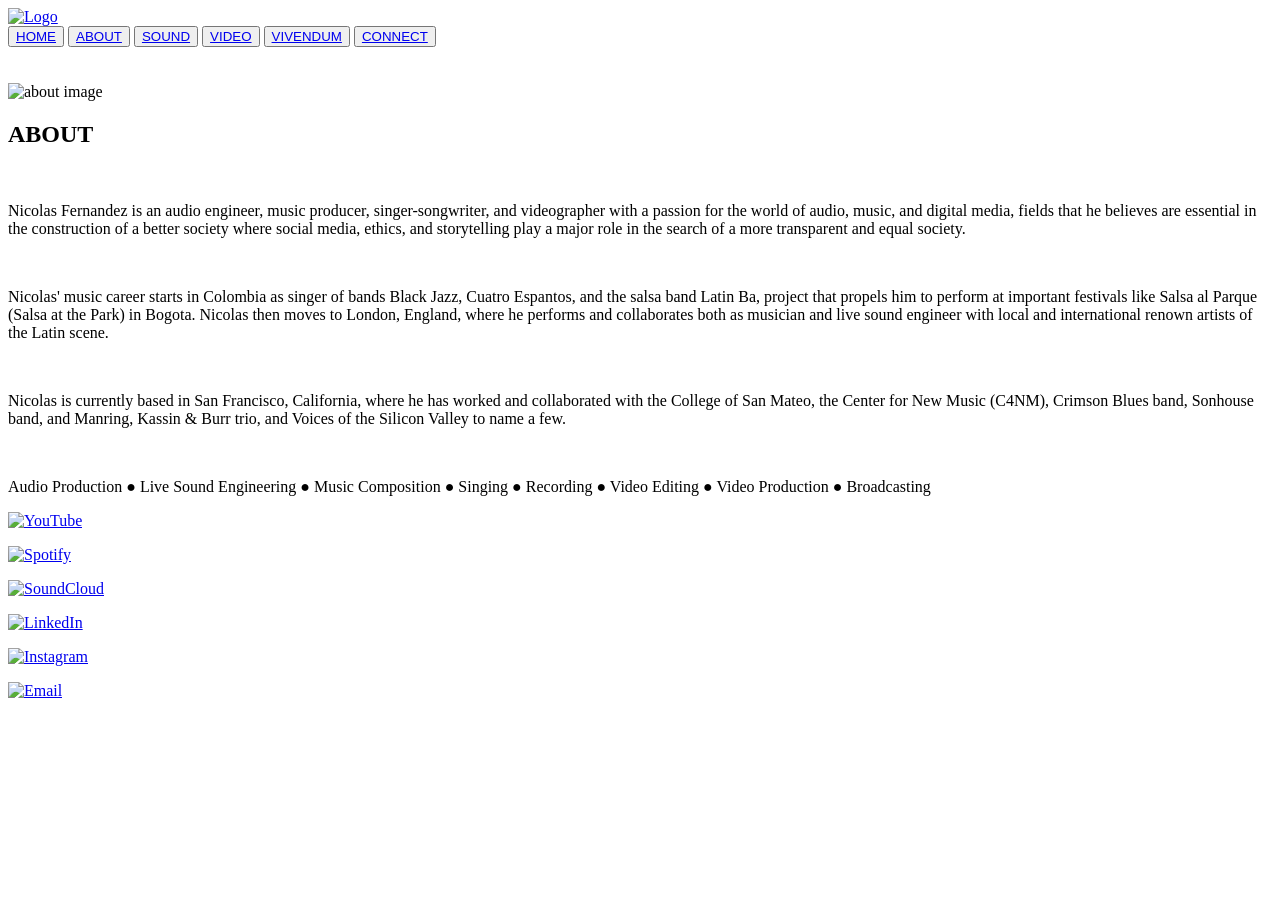
==== about.html @ ca53c17a "Add files via upload" ====
<!DOCTYPE html>
<html lang="en">
<head>
    <meta charset="UTF-8">
    <meta name="viewport" content="width=device-width, initial-scale=1.0">
	
	<link rel="stylesheet" href="https://fonts.googleapis.com/css?family=Audiowide">
<title>About</title>

 

<link href="css/Style_About.css" rel="stylesheet" type="text/css">
</head>
<body>
	
	
    <div class="header">
        <a href="index.html">
		<img src="images/LOGO & NAME.png" alt="Logo" class="logo"></a>
     <div class="nav">
		 
          <button class="nav-button"><a href="index.html">HOME</a></button>
		 
            <button class="nav-button"><a href="about.html">ABOUT</a></button>
		 
            <button class="nav-button"><a href="sound.html">SOUND</a></button>
		 
            <button class="nav-button"><a href="video.html">VIDEO</a></button>
		 
            <button class="nav-button"><a href="vivendum.html">VIVENDUM</a></button>
															  
			<button class="nav-button">
		   <a href="connectpage.html">CONNECT</a></button>
        </div>
    </div>
<br><br>
    <div class="main-content">
        <img src="images/ABOUT IMAGE (2x).png" alt="about image" class="about-image">
		
        <h2>ABOUT</h2>
      <br>
		
		<div class="bio">
         <p>Nicolas Fernandez is an audio engineer, music producer, singer-songwriter, and videographer with a passion for the world of audio, music, and digital media, fields that he believes are essential in the construction of a better society where social media, ethics, and storytelling play a major role in the search of a more transparent and equal society.</p><br>
		
            
         <p>Nicolas' music career starts in Colombia as singer of bands Black Jazz, Cuatro Espantos, and the salsa band Latin Ba, project that propels him to perform at important festivals like Salsa al Parque (Salsa at the Park) in Bogota. Nicolas then moves to London, England, where he performs and collaborates both as musician and live sound engineer with local and international renown artists of the Latin scene.</p><br>
		
            
         <p>Nicolas is currently based in San Francisco, California, where he has worked and collaborated with the College of San Mateo, the Center for New Music (C4NM), Crimson Blues band, Sonhouse band, and Manring, Kassin & Burr trio, and Voices of the Silicon Valley to name a few.</p>
			</div>

		<br>

       

       <div class="skills-list">
			
        <p>Audio Production &#9679; Live Sound Engineering &#9679; Music Composition &#9679; Singing &#9679; Recording &#9679; Video Editing &#9679; Video Production &#9679; Broadcasting</p>
	</div>
		   
</div>

    <div class="footer">
        <div class="social-icons">
			
			<p><a href="https://www.youtube.com/@DNF.2" target="_blank">
            <img src="images/YOUTUBE LINK.svg" alt="YouTube" class="social-icon"></a></p>
				
			<p><a href="https://open.spotify.com/track/2aGmxC7GFOcMD2SRf6seWv?si=a2409d6b44fd47b2&nd=1&dlsi=6667aa44de744e7b" target="_blank">	
            <img src="images/SPOTIFY LINK.svg" alt="Spotify" class="social-icon"></a></p>
			
			<p><a href="https://soundcloud.com/ikito8212?utm_source=clipboard&utm_medium=text&utm_campaign=social_sharing" target="_blank">
            <img src="images/SOUNDCLOUD LINK.svg" alt="SoundCloud" class="social-icon"></a></p>
			
			<p><a href="https://www.linkedin.com/in/nicolas-fernandez-5905a7116/" target="_blank">
            <img src="images/LINKEDIN LINK.svg" alt="LinkedIn" class="social-icon"></a></p>
			
			<p><a href="https://www.instagram.com/vivendum_/" target="_blank">
            <img src="images/INSTAGRAM LINK.svg" alt="Instagram" class="social-icon"></a></p>
			
			<p><a href="connectpage.html">
            <img src="images/Mail.svg" alt="Email" class="social-icon"></a></p>
        </div>
    </div>
</body>
</html>
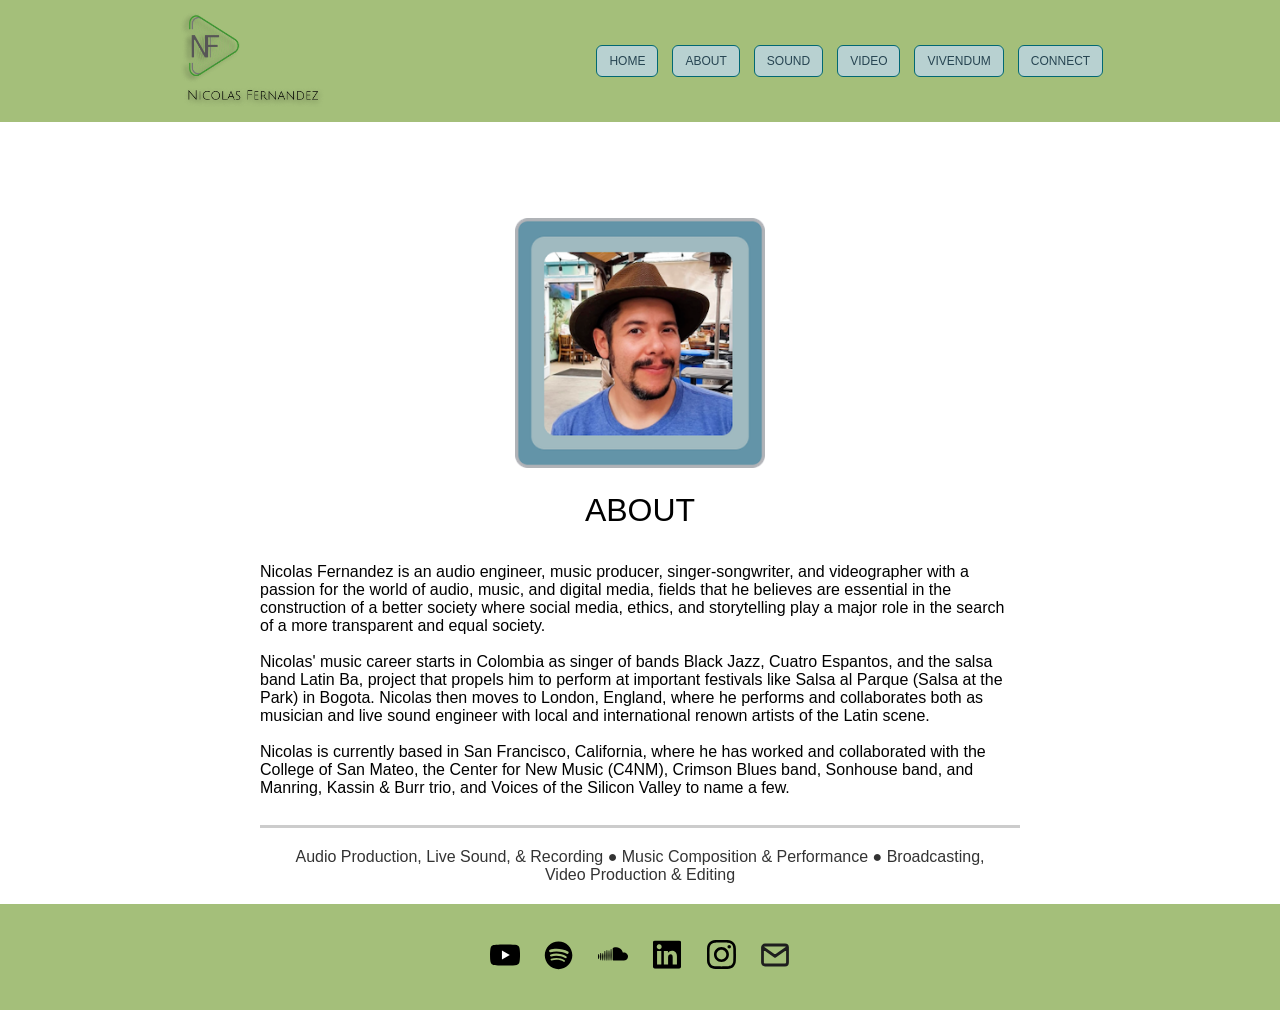
==== commit c92f062b: "Add files via upload" ====
--- a/about.html
+++ b/about.html
@@ -56,7 +56,7 @@
 
        <div class="skills-list">
 			
-        <p>Audio Production &#9679; Live Sound Engineering &#9679; Music Composition &#9679; Singing &#9679; Recording &#9679; Video Editing &#9679; Video Production &#9679; Broadcasting</p>
+        <p>Audio Production, Live Sound, & Recording &#9679; Music Composition & Performance &#9679; Broadcasting, Video Production & Editing </p>
 	</div>
 		   
 </div>
--- a/css/Style_About.css
+++ b/css/Style_About.css
@@ -0,0 +1,224 @@
+/* Reset default styles */
+* {
+    margin: 0;
+    padding: 0;
+    box-sizing: border-box;
+}
+
+/* Main styles */
+body {
+    font-family: Arial, sans-serif;
+    background-color: #ffffff;
+}
+
+/* Header styles */
+.header {
+    width: 100%;
+	background-color: #A4BF7A;
+    padding: 10px 40px;
+    display: flex;
+	flex-wrap: wrap;
+    justify-content:space-around;
+    align-items: center;
+}
+
+.logo {
+    width: 150px;
+	max-width: 40vw;
+}
+
+
+.nav {
+    display: flex;
+    flex-wrap: wrap;
+    gap: 10px;
+}
+
+.nav-button {
+     background-color: #b8d1d1;
+    padding: 8px 12px;
+	margin: 2px;
+    border-radius: 6px;
+	 border: 1px #026873 solid;
+    color: black;
+    cursor: pointer;
+    font-size: 12px;
+    text-transform: uppercase;
+    transition: background-color 0.3s ease, transform 0.2s;
+	 text-decoration: none;
+    display: inline-block;
+}
+
+
+.nav-button:hover {
+    background-color: #9ab8b8;
+  transform: scale(1.05); 
+}
+
+
+.nav a{
+	text-decoration: none;
+	color:#274552;
+}
+
+/* Main content styles */
+.main-content {
+    max-width: 800px;
+    margin: 0 auto;
+    padding: 40px 20px;
+    text-align: center;
+}
+
+.bio {
+	text-align: left;
+	max-width: 900px;
+	margin: auto;
+	
+	
+}
+
+.about-image {
+    width: 250px;
+	max-width: 100vw;
+    margin: 20px auto;
+	display: block;
+}
+
+
+h2 {
+	font-family: "Audiowide", sans-serif;
+    font-size: 2rem;
+    margin: 1.5rem 0 1rem 0;
+    font-weight: normal;
+    text-transform: uppercase;
+}
+
+
+.description {
+    max-width: 800px;
+    margin: 0 auto;
+    line-height: 1.6;
+    color: #333;
+	padding: 10px ;
+}
+
+/* Services grid styles */
+.services-grid {
+    display: grid;
+    grid-template-columns: repeat(4, 1fr);
+    gap: 10px;
+    margin: 40px 0;
+    padding: 20px;
+}
+
+.service-item {
+    text-align: center;
+}
+
+.service-icon {
+    width: 150px;
+    height: 150px;
+    background-color: #b8d1d1;
+    border-radius: 10px;
+    padding: 20px;
+    margin-bottom: 15px;
+	display: flex;
+  align-items: center;
+  justify-content: center;
+}
+
+.service-title {
+    font-size: 1rem;
+    font-weight: bold;
+    text-transform: uppercase;
+}
+
+/* Skills list styles */
+.skills-list {
+    margin: 10px 0 -40px;
+    padding: 20px;
+    border-top: 3px solid #ccc;
+    color: #333;
+}
+
+/* Footer styles */
+.footer {
+width: 100%;
+	background-color: #A4BF7A;
+    padding: 16px 8px;
+	display: flex;
+	flex-direction: column;   /* Stack content vertically */
+    justify-content: center;  /* Center vertically */
+    align-items: center;      /* Center horizontally */
+    text-align: center;
+}
+
+.social-icons {
+    display: flex;
+    justify-content: center;
+    gap: 24px;
+    margin: 20px 0;
+}
+
+.social-icon {
+    width: 30px;
+    height: 30px;
+    cursor: pointer;
+    transition: opacity 0.3s ease, transform 0.2s;
+}
+
+.social-icon:hover {
+    opacity: 0.7;
+	transform: scale(1.1);
+}
+
+/* Responsive design */
+
+@media (max-width: 900px) {
+    .main-content {
+        padding: 30px 10px;
+		margin: 20px;
+    }
+    .header {
+        flex-direction: column;
+        
+        padding: 16px 10px;
+    }
+    .logo {
+        margin-bottom: 10px;
+    }
+}
+
+@media (max-width: 600px) {
+    .header {
+        flex-direction: column;
+        align-items: center;
+        padding: 10px 4vw;
+    }
+    .nav {
+        flex-direction: column;
+        width: 100%;
+        gap: 6px;
+        align-items: center;
+    }
+    .nav-button {
+        width: 90vw;
+        max-width: 100px;
+        text-align: center;
+        font-size: .8rem;
+    }
+    .main-content {
+        padding: 18px 2vw;
+    }
+    
+	
+	.footer {
+        padding: 10px 2vw;
+    }
+    h2 {
+        font-size: 1.2rem;
+    }
+    .about-image {
+        width: 150px;
+    }
+}
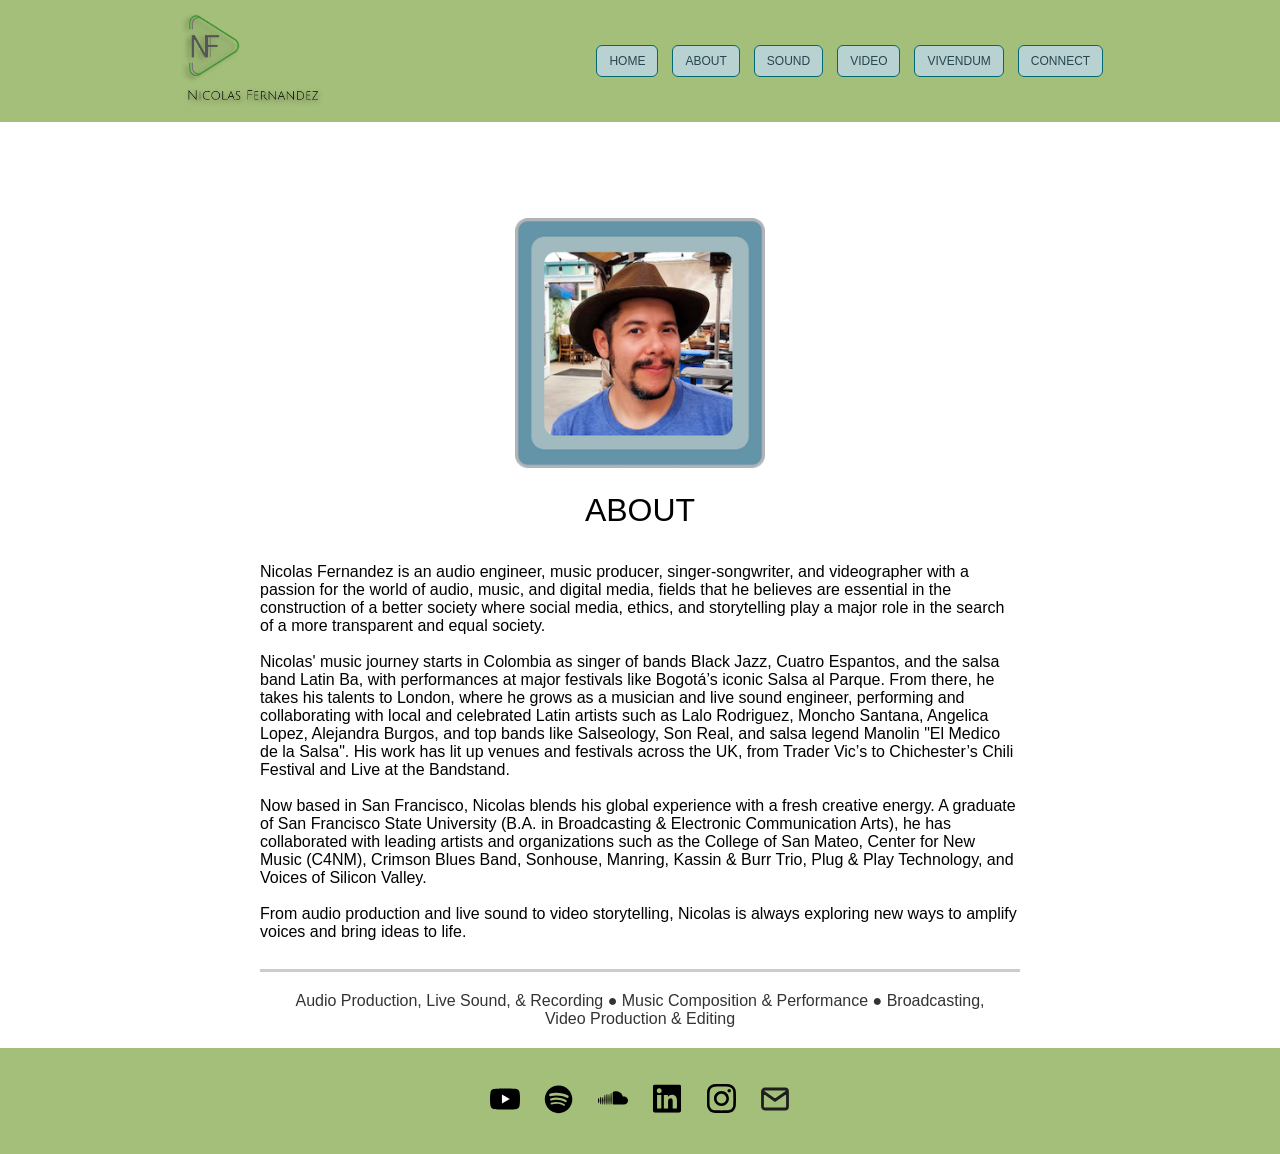
==== commit f684ca34: "Update about.html" ====
--- a/about.html
+++ b/about.html
@@ -44,15 +44,28 @@
          <p>Nicolas Fernandez is an audio engineer, music producer, singer-songwriter, and videographer with a passion for the world of audio, music, and digital media, fields that he believes are essential in the construction of a better society where social media, ethics, and storytelling play a major role in the search of a more transparent and equal society.</p><br>
 		
             
-         <p>Nicolas' music career starts in Colombia as singer of bands Black Jazz, Cuatro Espantos, and the salsa band Latin Ba, project that propels him to perform at important festivals like Salsa al Parque (Salsa at the Park) in Bogota. Nicolas then moves to London, England, where he performs and collaborates both as musician and live sound engineer with local and international renown artists of the Latin scene.</p><br>
+         <p>Nicolas' music journey starts in Colombia as singer of bands Black Jazz, Cuatro Espantos, and the salsa band Latin Ba, with performances at major festivals like Bogotá’s iconic Salsa al Parque. From there, he takes his talents to London, where he grows as a musician and live sound engineer, performing and collaborating with local and celebrated Latin artists such as Lalo Rodriguez, Moncho Santana, Angelica Lopez, Alejandra Burgos, and top bands like Salseology, Son Real, and salsa legend Manolin "El Medico de la Salsa". His work has lit up venues and festivals across the UK, from Trader Vic’s to Chichester’s Chili Festival and Live at the Bandstand.</p><br>
 		
             
-         <p>Nicolas is currently based in San Francisco, California, where he has worked and collaborated with the College of San Mateo, the Center for New Music (C4NM), Crimson Blues band, Sonhouse band, and Manring, Kassin & Burr trio, and Voices of the Silicon Valley to name a few.</p>
+         <p>Now based in San Francisco, Nicolas blends his global experience with a fresh creative energy. A graduate of San Francisco State University (B.A. in Broadcasting & Electronic Communication Arts), he has collaborated with leading artists and organizations such as the College of San Mateo, Center for New Music (C4NM), Crimson Blues Band, Sonhouse, Manring, Kassin & Burr Trio, Plug & Play Technology, and Voices of Silicon Valley.</p><br>
+
+<p>From audio production and live sound to video storytelling, Nicolas is always exploring new ways to amplify voices and bring ideas to life.</p>
+			
 			</div>
 
 		<br>
 
-       
+
+
+
+
+
+
+
+
+
+
+
 
        <div class="skills-list">
 			
@@ -84,4 +97,4 @@
         </div>
     </div>
 </body>
-</html>+</html>
--- a/css/Style_About.css
+++ b/css/Style_About.css
@@ -203,7 +203,7 @@
     }
     .nav-button {
         width: 90vw;
-        max-width: 100px;
+        max-width: 130px;
         text-align: center;
         font-size: .8rem;
     }
